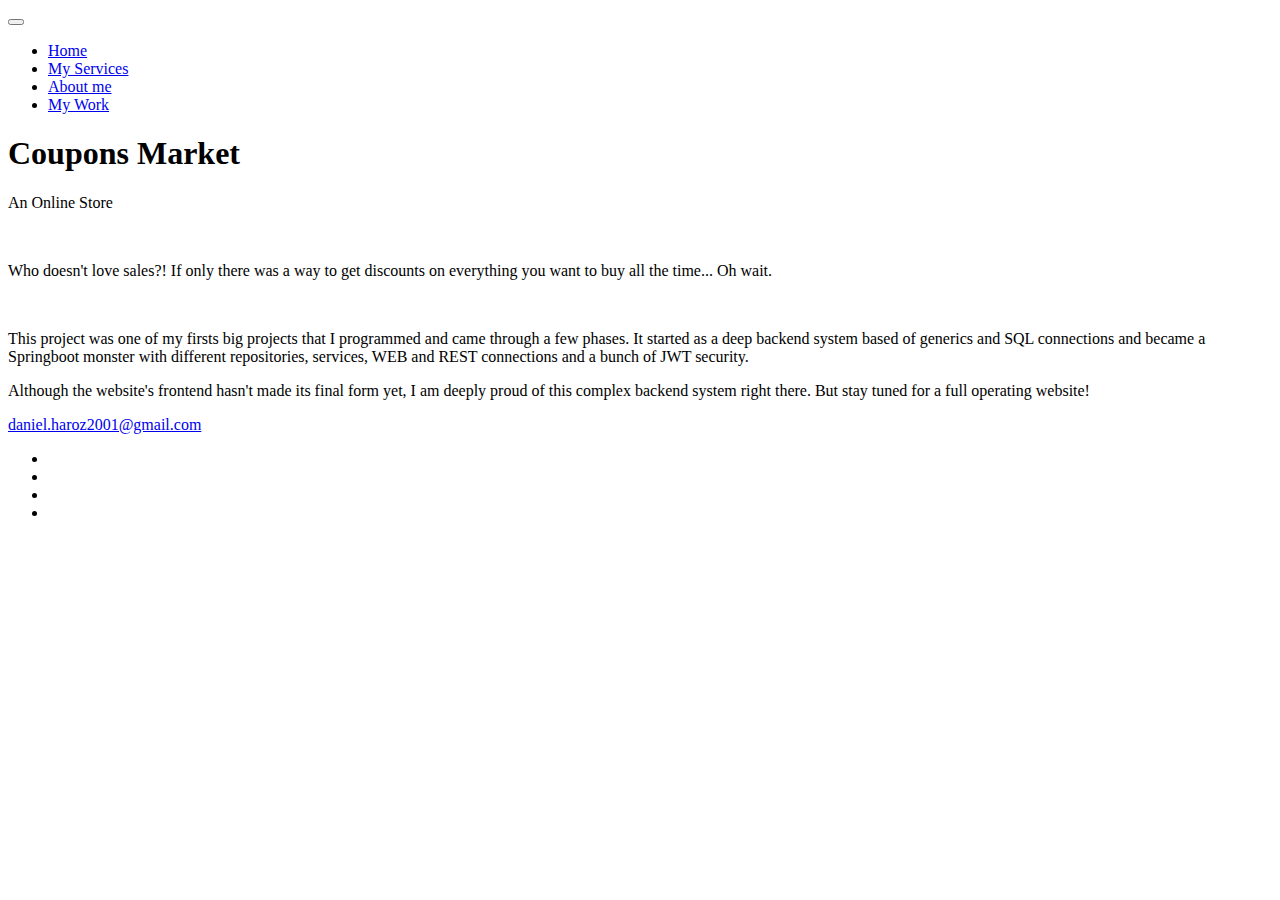
==== portfolio-item.html @ ee232755 "My Work item #1 -- Project description" ====
<!DOCTYPE html>
<html lang="en">
    <head><link rel="stylesheet" href="https://cdnjs.cloudflare.com/ajax/libs/normalize/8.0.1/normalize.css">
        <meta charset="UTF-8">
        <meta name="viewport" content="width=device-width, initial-scale=1.0">
        <title>DanielTheMagnificentDev</title>
        <link rel="stylesheet" href="https://cdnjs.cloudflare.com/ajax/libs/normalize/7.0.0/normalize.min.css">
        <link rel="stylesheet" href="https://cdnjs.cloudflare.com/ajax/libs/font-awesome/5.11.2/css/all.css" integrity="sha256-46qynGAkLSFpVbEBog43gvNhfrOj+BmwXdxFgVK/Kvc=" crossorigin="anonymous" />

        <!-- Update these with your own fonts -->
        <link href="https://fonts.googleapis.com/css?family=Lora:400,700|Roboto+Slab:400,700&display=swap" rel="stylesheet">

        <link rel="stylesheet" href="css/style.css">

    </head>
    <body>
        <header>
            <div class="logo">
<!--                <img src="img/devjane.png" alt=""> TODO -- Change logo image -->
            </div>
            <button class="nav-toggle" aria-label="toggle navigation">
                <span class="hamburger"></span>
            </button>
            <nav class="nav">
                <ul class="nav__list">
                    <li class="nav__item"><a href="index.html" class="nav__link">Home</a></li>
                    <li class="nav__item"><a href="index.html#services" class="nav__link">My Services</a></li>
                    <li class="nav__item"><a href="index.html#about" class="nav__link">About me</a></li>
                    <li class="nav__item"><a href="index.html#work" class="nav__link">My Work</a></li>
                </ul>
            </nav>
        </header>


        <section class="intro">
            <h1 class="section__title section__title--intro">
                Coupons <strong>Market</strong>
            </h1>
            <p class="section__subtitle section__subtitle--intro">An Online Store</p>
            <img src="img/portfolio-01.jpg" alt="" class="intro__img">
        </section>

        <div class="portfolio-item-individual">
            <p>Who doesn't love sales?! If only there was a way to get discounts on
                everything you want to buy all the time... Oh wait.</p>
            <img src="img/portfolio-details.jpg" alt="">
            <p>This project was one of my firsts big projects that I programmed and came through a few phases.
            It started as a deep backend system based of generics and SQL connections and became a Springboot monster
                with different repositories, services, WEB and REST connections and a bunch of JWT security.</p>
            <p>Although the website's frontend hasn't made its final form yet, I am deeply proud of this complex backend
            system right there. But stay tuned for a full operating website!</p>
        </div>


        <!-- Footer -->
        <footer class="footer">
            <!-- replace with your own email address -->
            <a href="mailto:hello@jane.dev" class="footer__link">daniel.haroz2001@gmail.com</a>
            <ul class="social-list">
                <li class="social-list__item">
                    <a class="social-list__link" href="https://codepen.io">
                        <i class="fab fa-codepen"></i>
                    </a>
                </li>
                <li class="social-list__item">
                    <a class="social-list__link" href="http://dribbble.com">
                        <i class="fab fa-dribbble"></i>
                    </a>
                </li>
                <li class="social-list__item">
                    <a class="social-list__link" href="https://twitter.com">
                        <i class="fab fa-twitter"></i>
                    </a>
                </li>
                <li class="social-list__item">
                    <a class="social-list__link" href="https://github.com/MikeHaHaya">
                        <i class="fab fa-github"></i>
                    </a>
                </li>
            </ul>
        </footer>


        <script src="js/index.js"></script>

    </body>
</html>
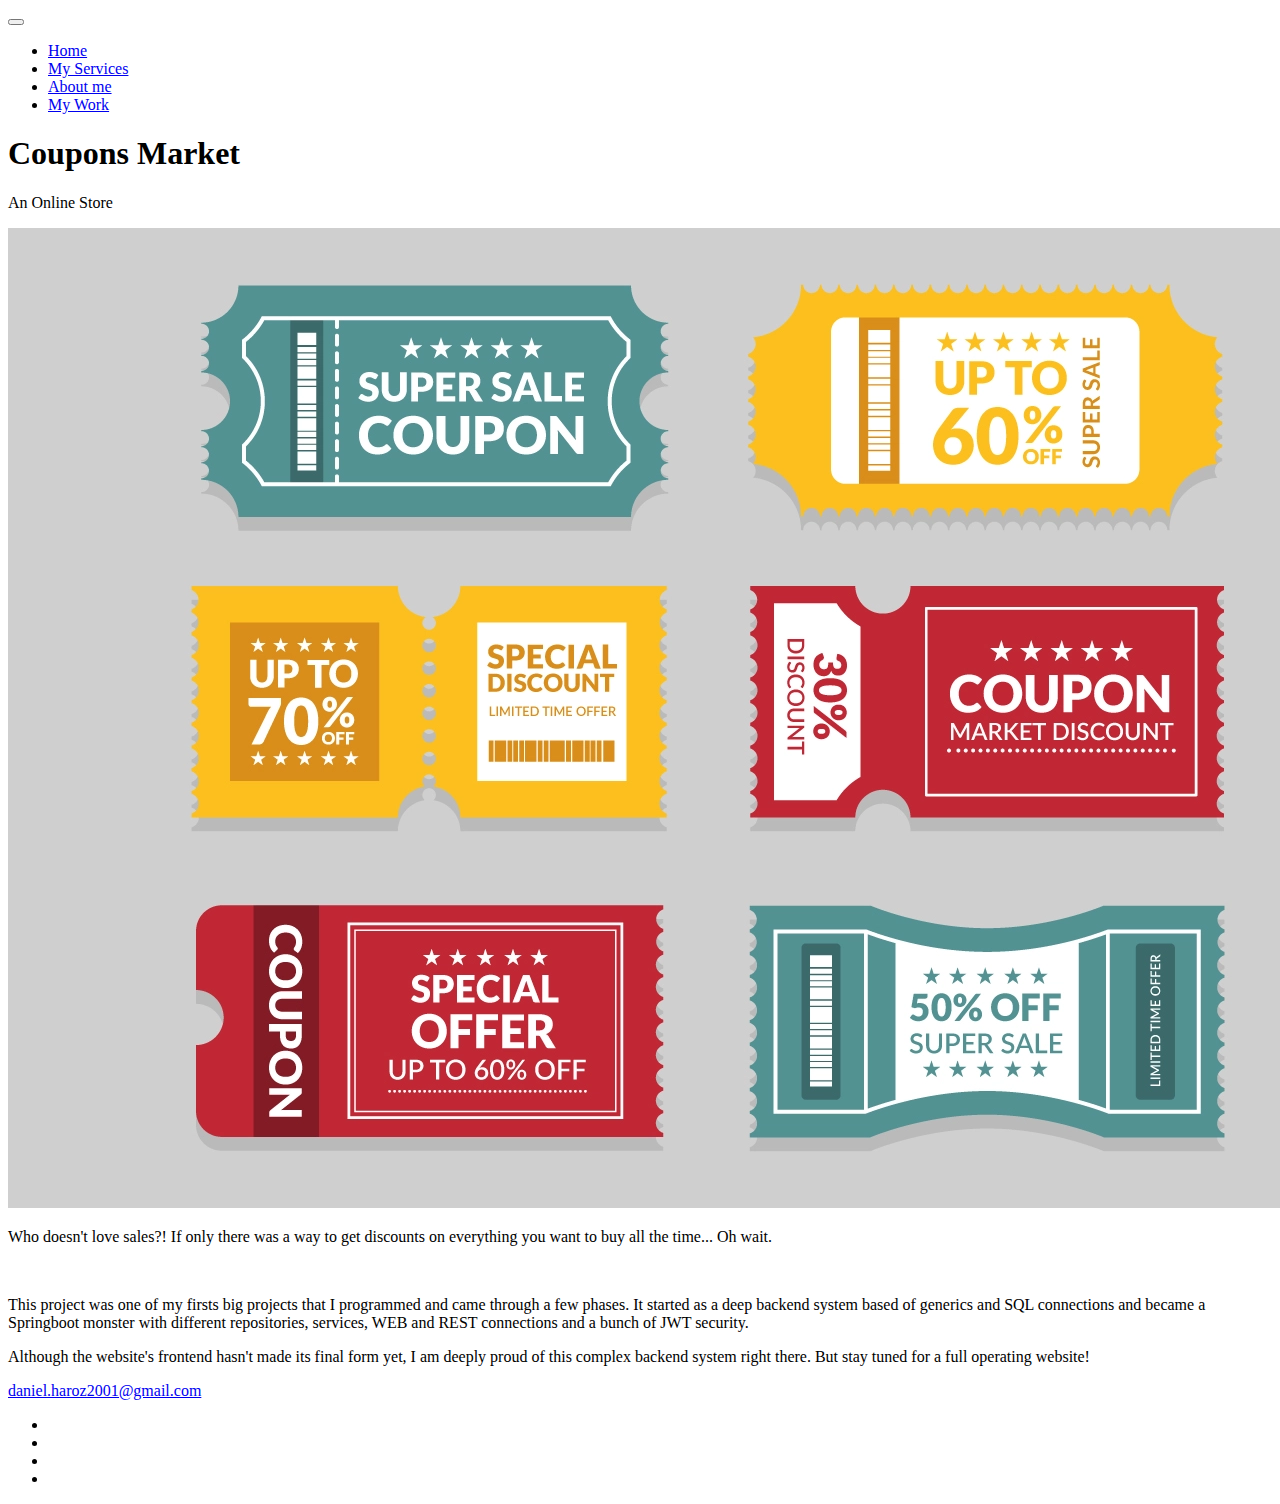
==== commit 0b6489d2: "My Work item #1 image" ====
--- a/portfolio-item.html
+++ b/portfolio-item.html
@@ -37,7 +37,9 @@
                 Coupons <strong>Market</strong>
             </h1>
             <p class="section__subtitle section__subtitle--intro">An Online Store</p>
-            <img src="img/portfolio-01.jpg" alt="" class="intro__img">
+
+            <!-- TODO -- Choose better photos to represent the project -->
+            <img src="img/01-coupons-intro.jpg" alt="" class="intro__img">
         </section>
 
         <div class="portfolio-item-individual">
@@ -49,13 +51,15 @@
                 with different repositories, services, WEB and REST connections and a bunch of JWT security.</p>
             <p>Although the website's frontend hasn't made its final form yet, I am deeply proud of this complex backend
             system right there. But stay tuned for a full operating website!</p>
+
+            <!-- TODO -- Input links to the project's code -->
         </div>
 
 
         <!-- Footer -->
         <footer class="footer">
             <!-- replace with your own email address -->
-            <a href="mailto:hello@jane.dev" class="footer__link">daniel.haroz2001@gmail.com</a>
+            <a href="mailto:daniel.haroz2001@gmail.com" class="footer__link">daniel.haroz2001@gmail.com</a>
             <ul class="social-list">
                 <li class="social-list__item">
                     <a class="social-list__link" href="https://codepen.io">
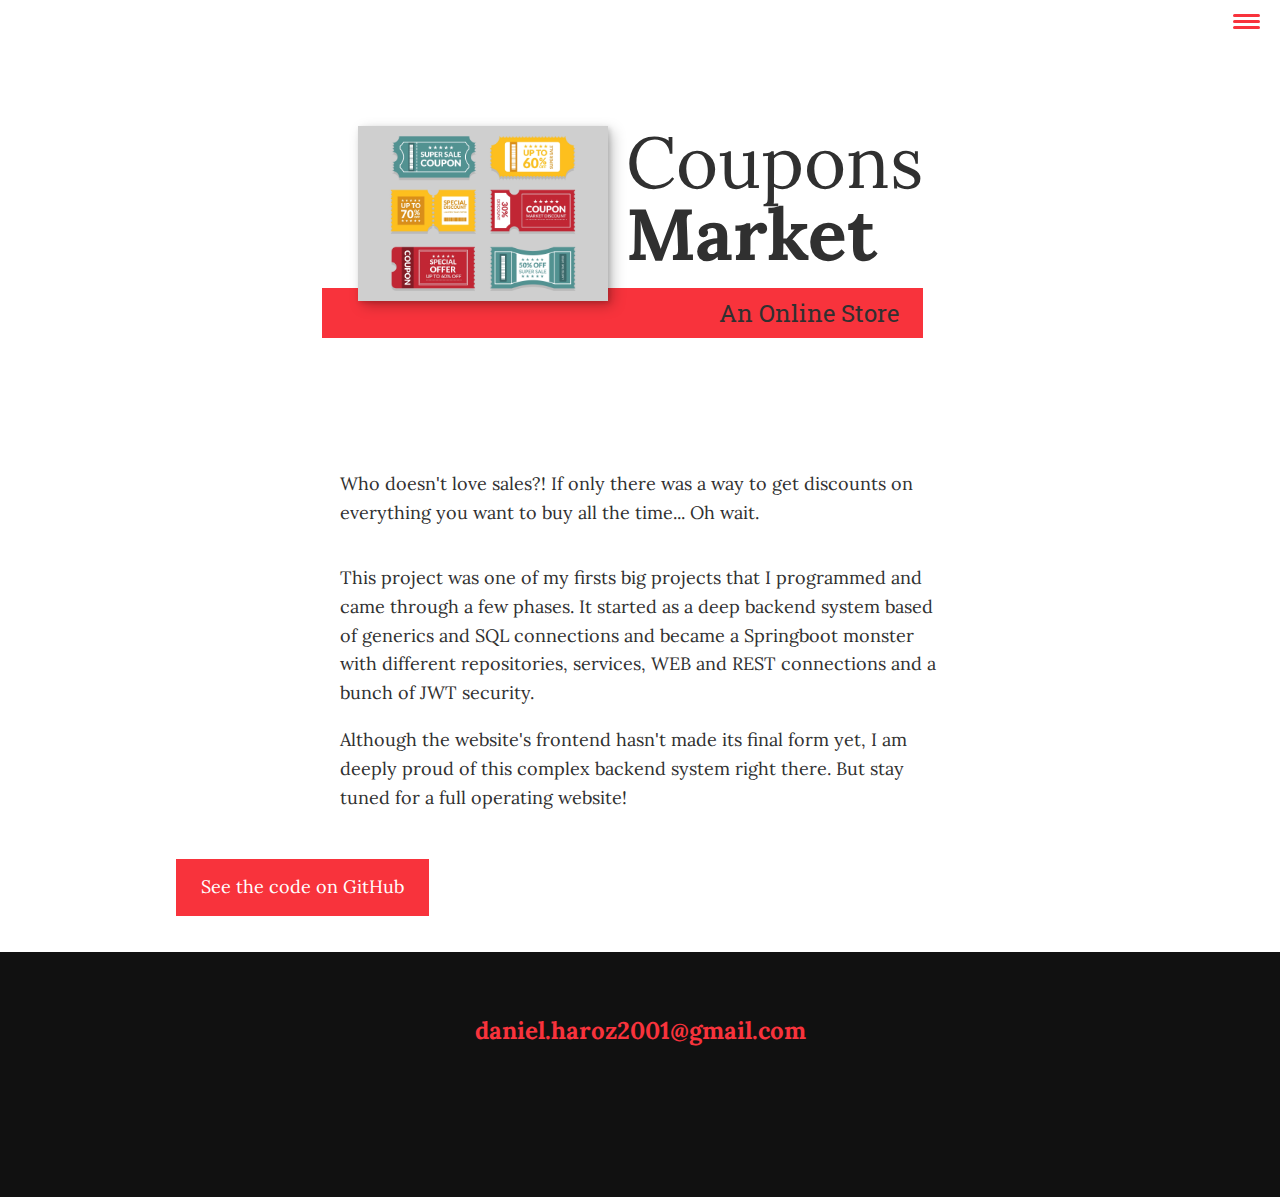
==== commit 22a4e91d: "My Work item #1 GitHub link." ====
--- a/portfolio-item.html
+++ b/portfolio-item.html
@@ -52,7 +52,11 @@
             <p>Although the website's frontend hasn't made its final form yet, I am deeply proud of this complex backend
             system right there. But stay tuned for a full operating website!</p>
 
-            <!-- TODO -- Input links to the project's code -->
+            <br/>
+            <a class="github-code-link" href="https://github.com/MikeHaHaya/CouponsJavaPartIII">
+                See the code on GitHub
+                <i class="fab fa-github"></i>
+            </a>
         </div>
 
 
--- a/css/style.css
+++ b/css/style.css
@@ -0,0 +1,487 @@
+*,
+*::before,
+*::after {
+    box-sizing: border-box;
+}
+
+/* Custom Properties, update these for your own design */
+
+:root {
+    --ff-primary: 'Lora', serif;
+    --ff-secondary: 'Roboto Slab', serif;
+    
+    --fw-reg: 400;
+    --fw-bold: 700;
+    
+    --clr-light: #fff;
+    --clr-dark: #303030;
+    --clr-accent: #f8333c;
+    
+    --fs-h1: 3rem;
+    --fs-h2: 2.25rem;
+    --fs-h3: 1.25rem;
+    --fs-body: 1rem;
+    
+    --bs: 0.25em 0.25em 0.75em rgba(0,0,0,.25),
+          0.125em 0.125em 0.25em rgba(0,0,0,.15);
+}
+
+@media (min-width: 800px) {
+    :root {
+        --fs-h1: 4.5rem;
+        --fs-h2: 3.75rem;
+        --fs-h3: 1.5rem;
+        --fs-body: 1.125rem;
+    }
+}
+
+/* General styles */
+
+/* endable this to add smooth scrolling */
+/* html {
+    scroll-behavior: smooth;
+} */
+
+
+body {
+    background: var(--clr-light);
+    color: var(--clr-dark);
+    margin: 0;
+    font-family: var(--ff-primary);
+    font-size: var(--fs-body);
+    line-height: 1.6;
+}
+
+section {
+    padding: 5em 2em;
+}
+
+img {
+    display: block;
+    max-width: 100%;
+}
+
+strong { font-weight: var(--fw-bold) }
+
+:focus {
+    outline: 3px solid var(--clr-accent);
+    outline-offset: 3px;
+}
+
+/* Buttons */
+
+.btn {
+    display: inline-block;
+    padding: .5em 2.5em;
+    background: var(--clr-accent);
+    color: var(--clr-dark);
+    text-decoration: none;
+    cursor: pointer;
+    font-size: .8rem;
+    text-transform: uppercase;
+    letter-spacing: 2px;
+    font-weight: var(--fw-bold);
+    transition: transform 200ms ease-in-out;
+}
+
+.btn:hover {
+    transform: scale(1.1);
+}
+
+/* Typography */
+
+h1,
+h2,
+h3 {
+    line-height: 1;
+    margin: 0;
+}
+
+h1 { font-size: var(--fs-h1) }
+h2 { font-size: var(--fs-h2) }
+h3 { font-size: var(--fs-h3) }
+
+
+.section__title {
+    margin-bottom: .25em;
+}
+
+.section__title--intro {
+    font-weight: var(--fw-reg);
+}
+
+.section__title--intro strong {
+    display: block;
+}
+
+.section__subtitle {
+    margin: 0;
+    font-size: var(--fs-h3);
+}
+
+.section__subtitle--intro,
+.section__subtitle--about {
+    background: var(--clr-accent);
+    padding: .25em 1em;
+    font-family: var(--ff-secondary);
+    margin-bottom: 1em;
+}
+
+.section__subtitle--work {
+    color: var(--clr-accent);
+    font-weight: var(--fw-bold);
+    margin-bottom: 2em;
+}
+
+/* header */
+
+header {
+    display: flex;
+    justify-content: space-between;
+    padding: 1em;
+}
+
+.logo {
+    max-width: 100px;
+}
+
+.nav {
+    position: fixed;
+    background: var(--clr-dark);
+    color: var(--clr-light);
+    top: 0;
+    bottom: 0;
+    left: 0;
+    right: 0;
+    z-index: 100;
+    
+    transform: translateX(100%);
+    transition: transform 250ms cubic-bezier(.5, 0, .5, 1);
+}
+
+.nav__list {
+    list-style: none;
+    display: flex;
+    height: 100%;
+    flex-direction: column;
+    justify-content: space-evenly;
+    align-items: center;
+    margin: 0;
+    padding: 0;
+}
+
+.nav__link {
+    color: inherit;
+    font-weight: var(--fw-bold);
+    font-size: var(--fs-h2);
+    text-decoration: none;
+}
+
+.nav__link:hover {
+    color: var(--clr-accent);
+}
+
+.nav-toggle {
+    padding: .5em;
+    background: transparent;
+    border: 0;
+    cursor: pointer;
+    position: absolute;
+    right: 1em;
+    top: 1em;
+    z-index: 1000;
+}
+
+.nav-open .nav {
+    transform: translateX(0);
+}
+
+.nav-open .nav-toggle {
+    position: fixed;
+}
+
+.nav-open .hamburger {
+    transform: rotate(.625turn);
+}
+
+.nav-open .hamburger::before {
+    transform: rotate(90deg) translateX(-6px);
+}
+
+.nav-open .hamburger::after {
+    opacity: 0;
+}
+
+
+
+
+
+
+.hamburger {
+    display: block;
+    position: relative;
+}
+
+.hamburger,
+.hamburger::before,
+.hamburger::after {
+    background: var(--clr-accent);
+    width: 2em;
+    height: 3px;
+    border-radius: 1em;
+    transition: transform 250ms ease-in-out;
+}
+
+
+.hamburger::before,
+.hamburger::after {
+    content: '';
+    position: absolute;
+    left: 0;
+    right: 0;
+}
+
+.hamburger::before { top: 6px; }
+.hamburger::after { bottom: 6px; }
+
+
+/*  Intro section  */
+
+.intro {
+    position: relative;
+}
+
+.intro__img {
+    box-shadow: var(--bs);
+}
+
+.section__subtitle--intro {
+    display: inline-block;
+}
+
+@media (min-width: 600px) {
+    .intro {
+        display: grid;
+        width: min-content;
+        margin: 0 auto;
+        grid-column-gap: 1em;
+        grid-template-areas: 
+            "img title"
+            "img subtitle";
+        grid-template-columns: min-content max-content;
+    }
+    
+    .intro__img {
+        grid-area: img;
+        min-width: 250px;
+        position: relative;
+        z-index: 2;
+    }    
+    
+    .section__subtitle--intro {
+        align-self: start;
+        grid-column: -1 / 1;
+        grid-row: 2;
+        text-align: right;
+        position: relative;
+        left: -1.5em;
+        width: calc(100% + 1.5em);
+    }
+}
+
+
+
+/*  My services section  */
+
+.my-services {
+    background-color: var(--clr-dark);
+    background-image: url(../img/services-bg.jpg);
+    background-size: cover;
+    /* background-blend-mode: multiply; */
+    color: var(--clr-light);
+    text-align: center;
+}
+
+.section__title--services {
+    color: var(--clr-accent);
+    position: relative;
+}
+
+.section__title--services::after {
+    content: '';
+    display: block;
+    width: 2em;
+    height: 1px;
+    margin: 0.5em auto 1em;
+    background: var(--clr-light);
+    opacity: 0.25;
+}
+
+.services {
+    margin-bottom: 4em;
+}
+
+.service {
+    max-width: 500px;
+    margin: 0 auto;
+}
+
+@media (min-width: 800px) {
+    .services {
+        display: flex;
+        max-width: 1000px;
+        margin-left: auto;
+        margin-right: auto;
+    }
+    
+    .service + .service {
+        margin-left: 2em;
+    }
+}
+
+
+.about-me {
+    max-width: 1000px;
+    margin: 0 auto;
+}
+
+.about-me__img {
+    box-shadow: var(--bs);
+}
+
+@media (min-width: 600px) {
+    .about-me {
+        display: grid;
+        grid-template-columns: 1fr 200px;
+        grid-template-areas: 
+            "title img"
+            "subtitle img"
+            "text img";
+        grid-column-gap: 2em;
+    }
+    
+    .section__title--about {
+        grid-area: title;
+    }
+    
+    .section__subtitle--about {
+        grid-column: 1 / -1;
+        grid-row: 2;
+        position: relative;
+        left: -1em;
+        width: calc(100% + 2em);
+        padding-left: 1em;
+        padding-right: calc(200px + 4em);
+    }
+    
+    .about-me__img {
+        grid-area: img;
+        position: relative;
+        z-index: 2;
+    }
+}
+
+/* My Work */
+
+.my-work {
+    background-color: var(--clr-dark);
+    color: var(--clr-light);
+    text-align: center;    
+}
+
+.portfolio {
+    display: grid;
+    grid-template-columns: repeat(auto-fit, minmax(300px, 1fr));
+}
+
+.portfolio__item {
+    background: var(--clr-accent);
+    overflow: hidden;
+}
+
+.portfolio__img {
+    transition: 
+        transform 750ms cubic-bezier(.5, 0, .5, 1),
+        opacity 250ms linear;
+}
+
+.portfolio__item:focus {
+    position: relative;
+    z-index: 2;
+}
+
+.portfolio__img:hover,
+.portfolio__item:focus .portfolio__img {
+    transform: scale(1.2);
+    opacity: .5;
+}
+
+
+/* footer */
+
+.footer {
+    background: #111;
+    color: var(--clr-accent);
+    text-align: center;
+    padding: 2.5em 0;
+    font-size: var(--fs-h3);
+
+}
+
+.footer a { 
+    color: inherit;
+    text-decoration: none;
+}
+
+.footer__link {
+    font-weight: var(--fw-bold);
+}
+
+.footer__link:hover,
+.social-list__link:hover {
+    opacity: .7;
+}
+
+.footer__link:hover {
+    text-decoration: underline;
+}
+
+.social-list {
+    list-style: none;
+    display: flex;
+    justify-content: center;
+    margin: 2em 0 0;
+    padding: 0;
+}
+
+.social-list__item {
+    margin: 0 .5em;
+}
+
+.social-list__link {
+    padding: .5em;
+}
+
+
+/* Individual portfolio item styles */
+
+.portfolio-item-individual {
+    padding: 0 2em 2em;
+    max-width: 1000px;
+    margin: 0 auto;
+}
+
+.portfolio-item-individual p {
+    max-width: 600px;
+    margin-left: auto;
+    margin-right: auto;
+}
+
+.github-code-link {
+    background-color: #F8333CFF;
+    color: white;
+    padding: 14px 25px;
+    text-align: center;
+    text-decoration: none;
+    display: inline-block;
+}